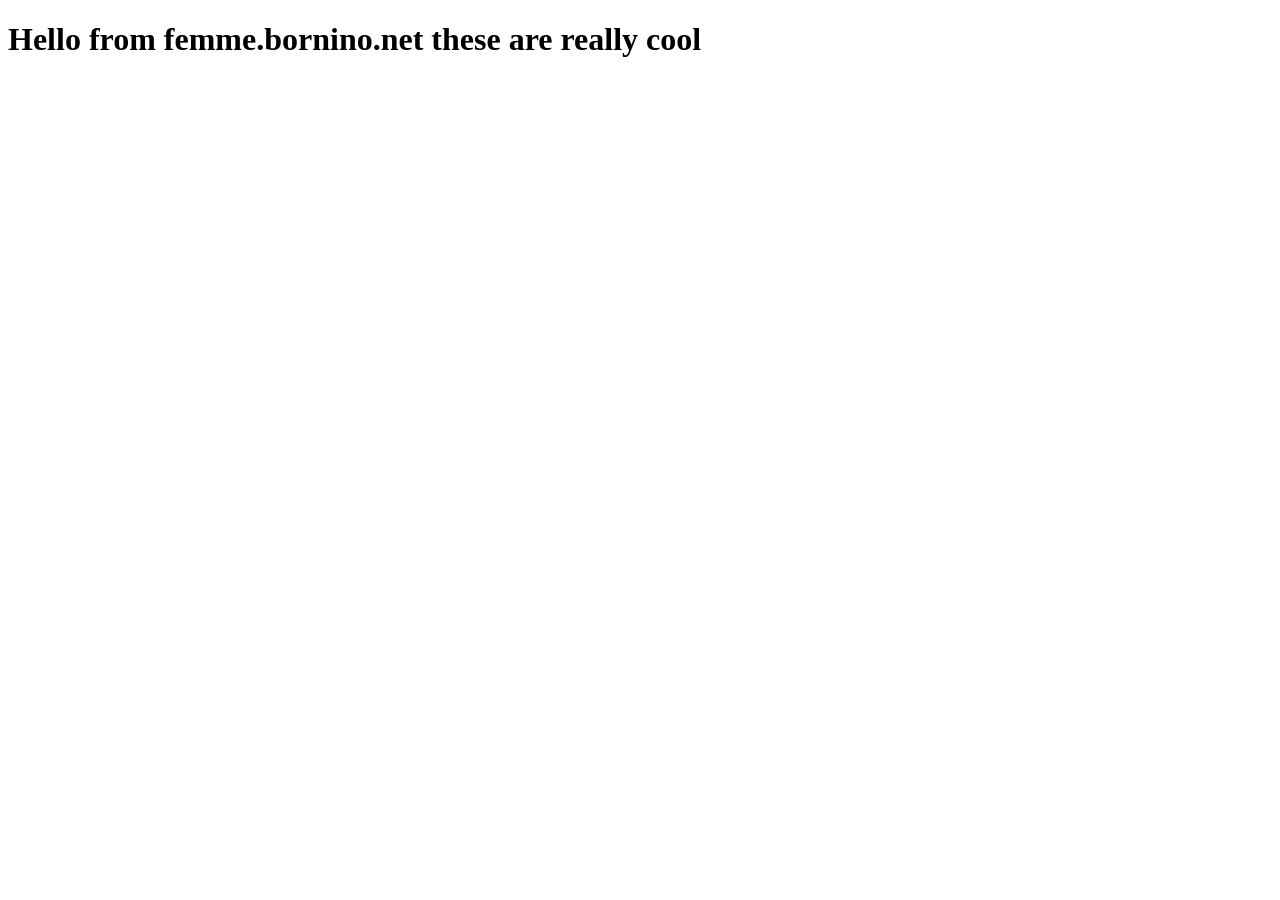
==== index.html @ 54201d1a "first commit" ====
<!DOCTYPE html>
<html>

<head>
  <title>Briana's Femme Info</title>
  <meta name="robots" content="noindex, nofollow">
</head>

<body>
  <h1>Hello from femme.bornino.net these are really cool</h1>
</body>

</html>
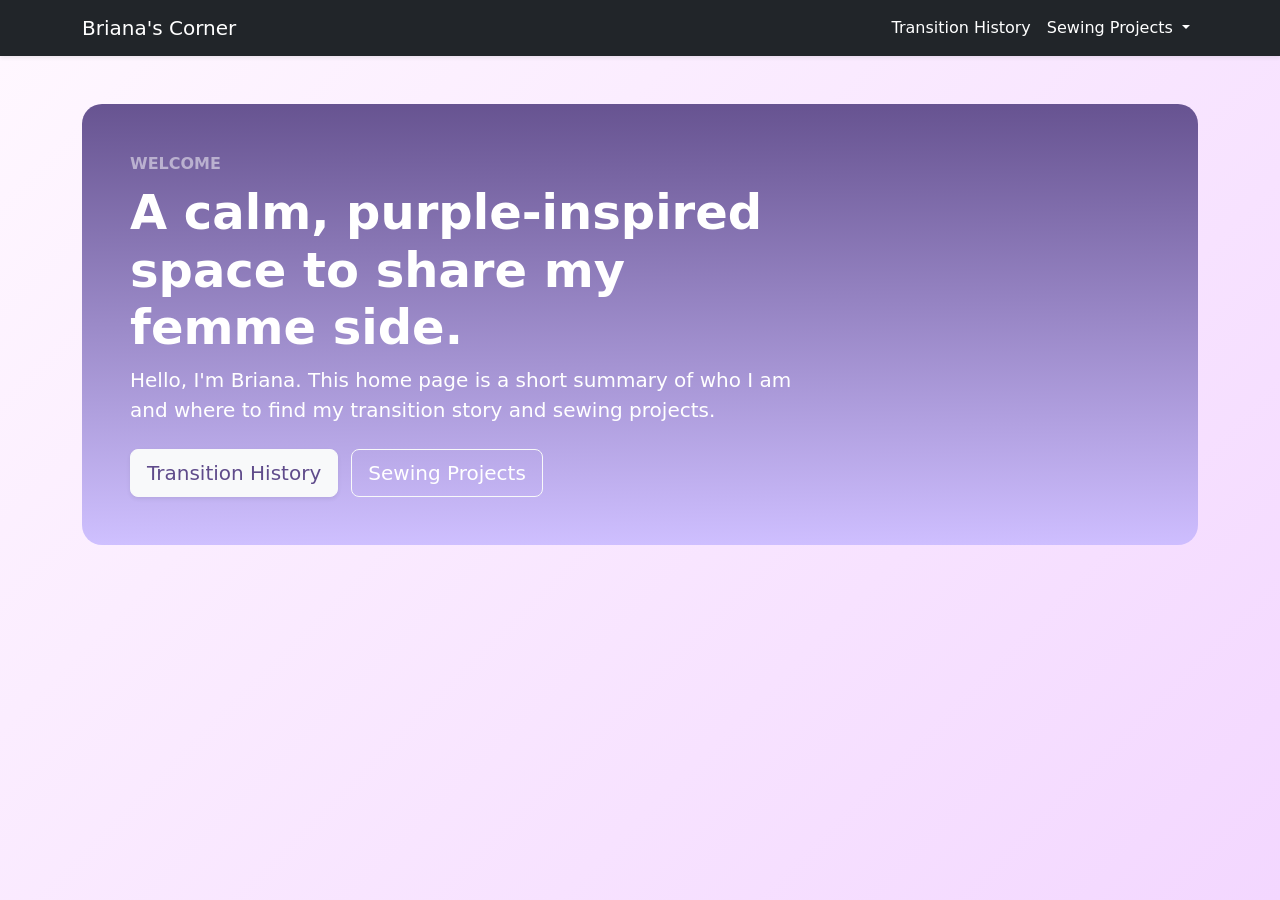
==== commit 61f5ef23: "Added Content" ====
--- a/index.html
+++ b/index.html
@@ -1,13 +1,36 @@
 <!DOCTYPE html>
-<html>
+<html lang="en">
 
 <head>
+  <meta charset="UTF-8">
+  <meta name="viewport" content="width=device-width, initial-scale=1">
+  <meta name="robots" content="noindex, nofollow">
   <title>Briana's Femme Info</title>
-  <meta name="robots" content="noindex, nofollow">
+  <link href="https://cdn.jsdelivr.net/npm/bootstrap@5.3.3/dist/css/bootstrap.min.css" rel="stylesheet">
+  <link rel="stylesheet" href="styles.css">
 </head>
 
 <body>
-  <h1>Hello from femme.bornino.net these are really cool</h1>
+  <div id="nav-placeholder"></div>
+
+  <main class="container py-5">
+    <section class="hero p-4 p-md-5 mb-5">
+      <div class="row align-items-center">
+        <div class="col-lg-8">
+          <p class="text-uppercase text-white-50 mb-2 fw-semibold">Welcome</p>
+          <h1 class="display-5 fw-bold">A calm, purple-inspired space to share my femme side.</h1>
+          <p class="lead mb-4">Hello, I'm Briana. This home page is a short summary of who I am and where to find my
+            transition story and sewing projects.</p>
+          <a href="transition.html" class="btn btn-light btn-lg text-purple shadow-sm me-2">Transition History</a>
+          <a href="sewing.html" class="btn btn-outline-light btn-lg text-white">Sewing Projects</a>
+        </div>
+      </div>
+    </section>
+
+  </main>
+
+  <script src="https://cdn.jsdelivr.net/npm/bootstrap@5.3.3/dist/js/bootstrap.bundle.min.js"></script>
+  <script src="nav.js"></script>
 </body>
 
 </html>
--- a/styles.css
+++ b/styles.css
@@ -0,0 +1,79 @@
+:root {
+    --deep-purple: #5f4b8b;
+    --lavender: #c7b8ff;
+    --soft-pink: #f3d7ff;
+    --ivory: #fff8ff;
+}
+
+body {
+    background: linear-gradient(135deg, var(--ivory), var(--soft-pink));
+    color: #2c1f4a;
+    min-height: 100vh;
+}
+
+.navbar {
+    background: rgba(95, 75, 139, 0.94);
+}
+
+.navbar-brand,
+.nav-link,
+.navbar-toggler-icon {
+    color: #fff !important;
+}
+
+.hero {
+    background: linear-gradient(180deg, rgba(95, 75, 139, 0.95), rgba(199, 184, 255, 0.85));
+    border-radius: 1.25rem;
+    color: #fff;
+}
+
+.section-card {
+    border: 1px solid rgba(95, 75, 139, 0.18);
+    background: rgba(255, 255, 255, 0.92);
+    box-shadow: 0 10px 30px rgba(95, 75, 139, 0.12);
+}
+
+.section-card h2 {
+    color: var(--deep-purple);
+}
+
+.section-title {
+    letter-spacing: 0.08em;
+    color: var(--deep-purple);
+    font-weight: 700;
+    margin-bottom: 1rem;
+}
+
+.bg-lavender {
+    background: var(--lavender) !important;
+}
+
+.bg-soft-pink {
+    background: var(--soft-pink) !important;
+}
+
+.text-purple {
+    color: var(--deep-purple) !important;
+}
+
+.navbar .nav-link,
+.navbar .dropdown-item {
+    text-decoration: none !important;
+}
+
+.navbar-nav {
+    list-style: none;
+    flex-wrap: nowrap;
+}
+
+.navbar .dropdown-menu {
+    min-width: 12rem;
+}
+
+.nav-item.dropdown:hover>.dropdown-menu {
+    display: block;
+}
+
+.navbar .nav-link {
+    white-space: nowrap;
+}
